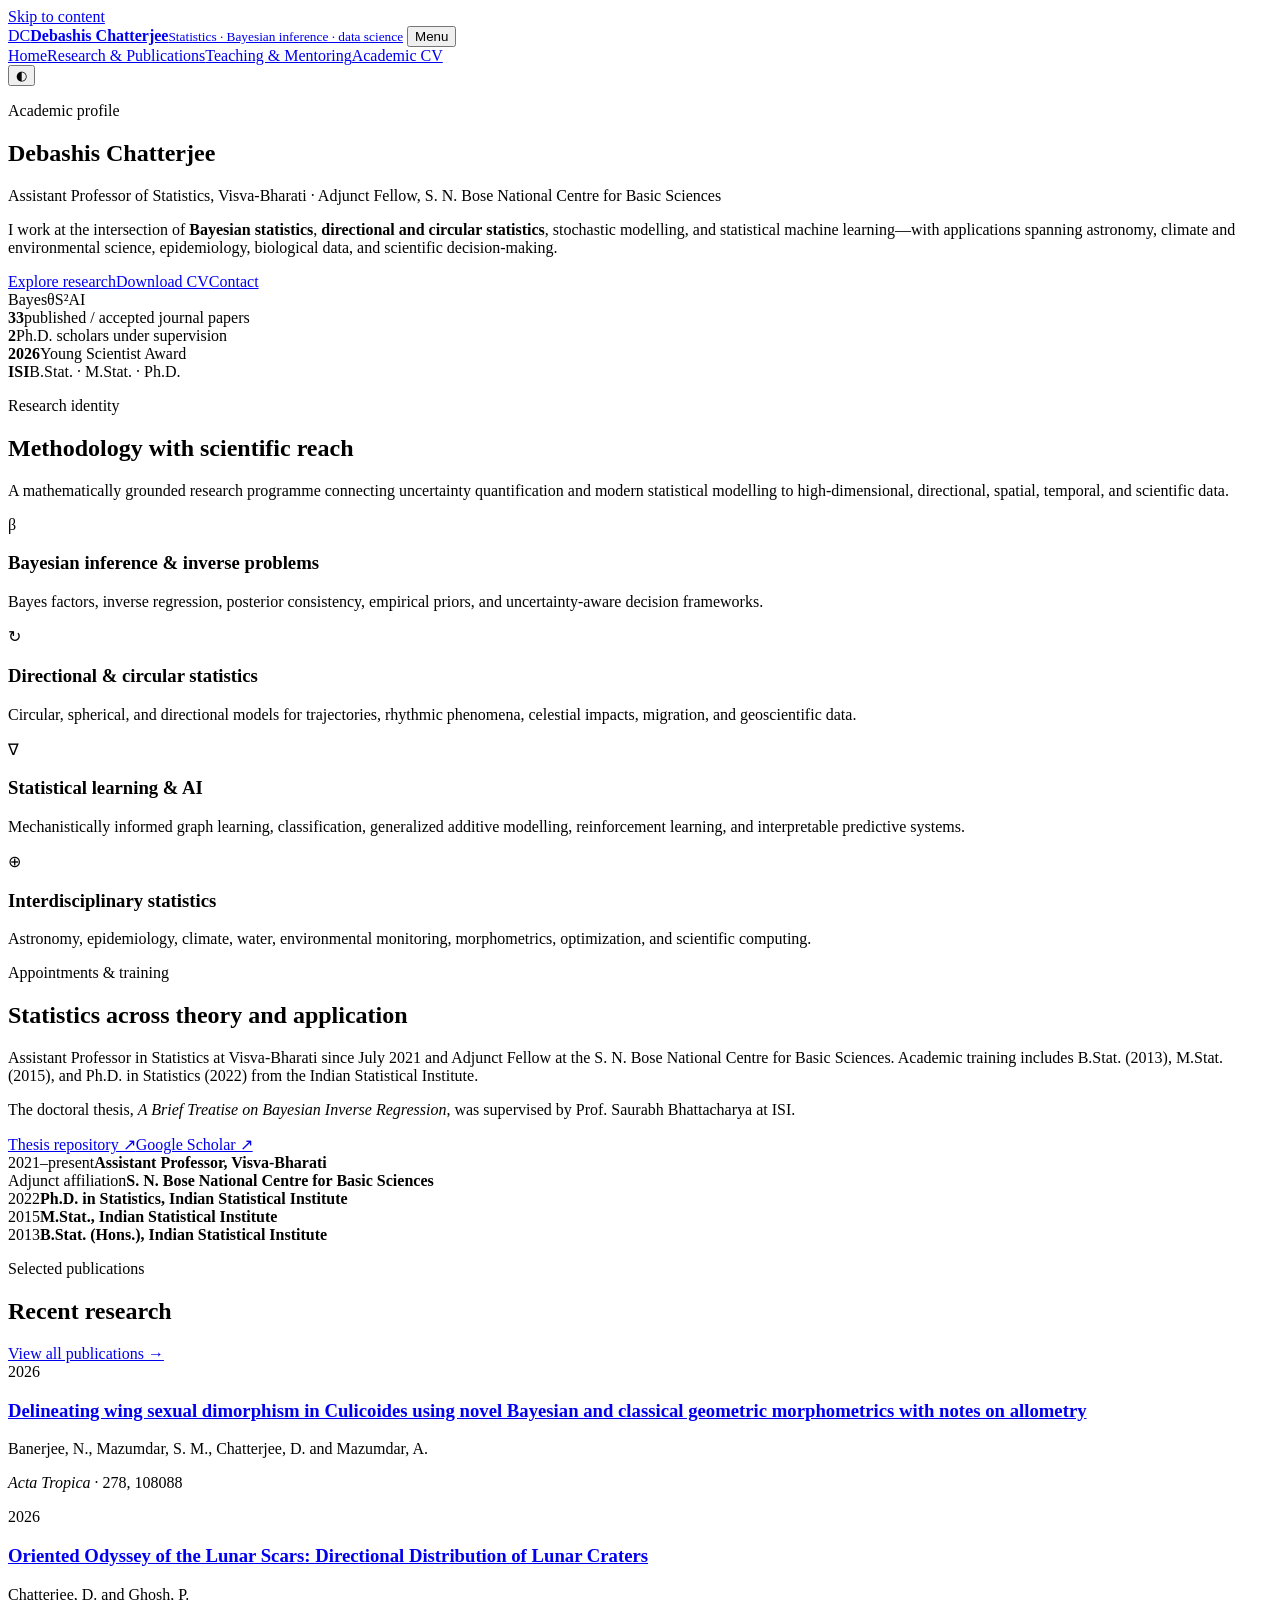
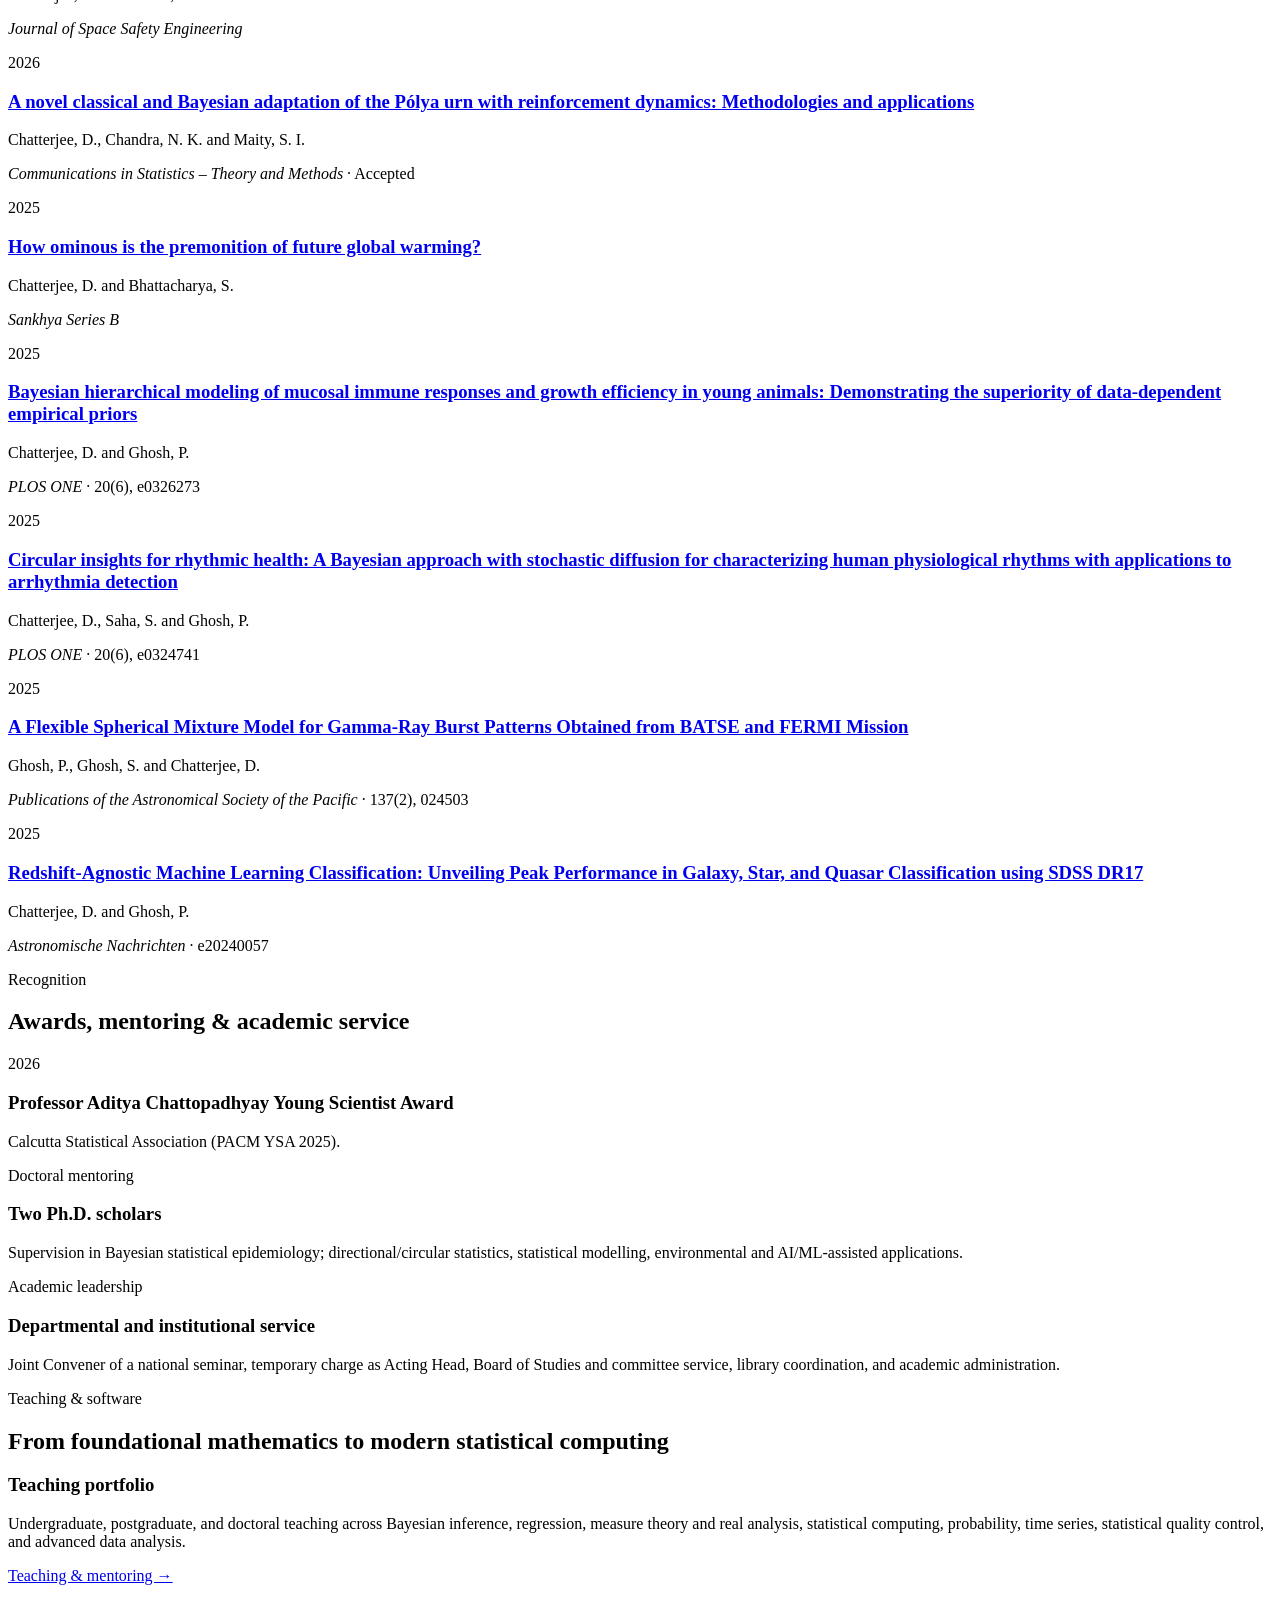
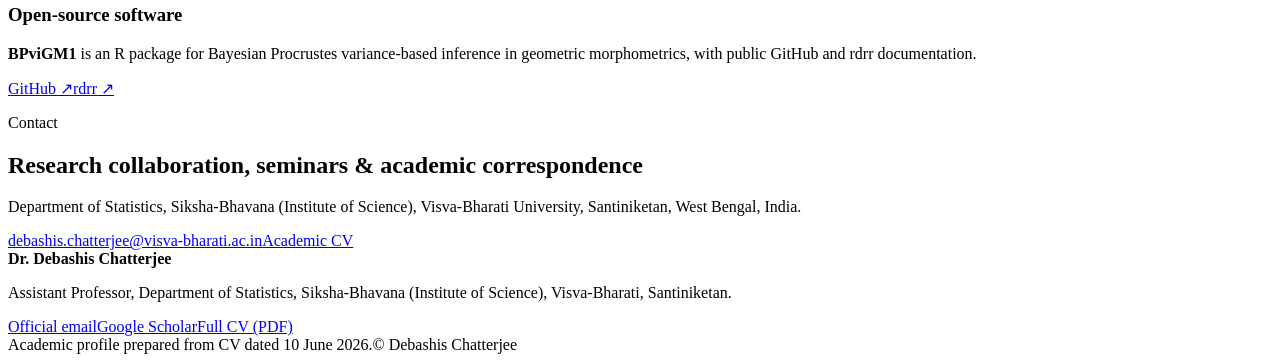
==== index.html @ a278e70b "Add files via upload" ====
<!doctype html>
<html lang="en">
<head>
<meta charset="utf-8">
<meta name="viewport" content="width=device-width, initial-scale=1">
<title>Debashis Chatterjee — Statistics, Bayesian Inference &amp; Data Science</title>
<meta name="description" content="Academic website of Dr. Debashis Chatterjee, Assistant Professor of Statistics at Visva-Bharati and Adjunct Fellow at S. N. Bose National Centre for Basic Sciences.">
<meta name="theme-color" content="#111b2b">
<link rel="icon" href="assets/favicon.svg" type="image/svg+xml">
<link rel="stylesheet" href="assets/site.css">
<meta property="og:type" content="website"><meta property="og:title" content="Debashis Chatterjee — Statistics, Bayesian Inference &amp; Data Science"><meta property="og:description" content="Academic website of Dr. Debashis Chatterjee, Assistant Professor of Statistics at Visva-Bharati and Adjunct Fellow at S. N. Bose National Centre for Basic Sciences.">
<script type="application/ld+json">{"@context": "https://schema.org", "@type": "Person", "name": "Debashis Chatterjee", "honorificPrefix": "Dr.", "jobTitle": "Assistant Professor in Statistics", "email": "mailto:debashis.chatterjee@visva-bharati.ac.in", "affiliation": [{"@type": "Organization", "name": "Visva-Bharati University"}, {"@type": "Organization", "name": "S. N. Bose National Centre for Basic Sciences"}], "alumniOf": {"@type": "CollegeOrUniversity", "name": "Indian Statistical Institute"}, "url": "", "sameAs": ["https://scholar.google.com/citations?user=3Jp0_-gAAAAJ&hl=en", "https://github.com/debashischatterjee111/BPviGM1"]}</script>

</head><body><a class="skip-link" href="#main">Skip to content</a>
<header class="site-header">
  <div class="shell header-inner">
    <a class="brand" href="index.html" aria-label="Debashis Chatterjee home"><span class="brand-mark">DC</span><span class="brand-text"><strong>Debashis Chatterjee</strong><small>Statistics · Bayesian inference · data science</small></span></a>
    <button class="menu-toggle" aria-expanded="false" aria-controls="site-nav">Menu</button>
    <nav id="site-nav" class="site-nav" aria-label="Primary navigation"><a class="nav-link active" href="index.html">Home</a><a class="nav-link " href="publications.html">Research & Publications</a><a class="nav-link " href="teaching.html">Teaching & Mentoring</a><a class="nav-link " href="cv.html">Academic CV</a></nav>
    <button class="theme-toggle" type="button" aria-label="Toggle color theme" title="Toggle color theme">◐</button>
  </div>
</header><main id="main">
<section class="hero"><div class="hero-grid shell">
  <div class="hero-copy"><p class="eyebrow">Academic profile</p><h1>Debashis <span>Chatterjee</span></h1><p class="hero-role">Assistant Professor of Statistics, Visva-Bharati · Adjunct Fellow, S. N. Bose National Centre for Basic Sciences</p><p class="hero-lead">I work at the intersection of <strong>Bayesian statistics</strong>, <strong>directional and circular statistics</strong>, stochastic modelling, and statistical machine learning—with applications spanning astronomy, climate and environmental science, epidemiology, biological data, and scientific decision-making.</p><div class="hero-actions"><a class="btn primary" href="publications.html">Explore research</a><a class="btn" href="Debashis_Chatterjee_CV.pdf">Download CV</a><a class="btn text" href="mailto:debashis.chatterjee@visva-bharati.ac.in">Contact</a></div></div>
  <aside class="hero-panel" aria-label="Academic snapshot"><div class="orb"><span>Bayes</span><span>θ</span><span>S²</span><span>AI</span></div><div class="hero-metrics"><div><strong>33</strong><span>published / accepted journal papers</span></div><div><strong>2</strong><span>Ph.D. scholars under supervision</span></div><div><strong>2026</strong><span>Young Scientist Award</span></div><div><strong>ISI</strong><span>B.Stat. · M.Stat. · Ph.D.</span></div></div></aside>
</div></section>
<section class="section shell"><div class="section-heading"><p class="eyebrow">Research identity</p><h2>Methodology with scientific reach</h2><p>A mathematically grounded research programme connecting uncertainty quantification and modern statistical modelling to high-dimensional, directional, spatial, temporal, and scientific data.</p></div><div class="cards four">
  <article class="topic-card"><div class="icon">β</div><h3>Bayesian inference & inverse problems</h3><p>Bayes factors, inverse regression, posterior consistency, empirical priors, and uncertainty-aware decision frameworks.</p></article>
  <article class="topic-card"><div class="icon">↻</div><h3>Directional & circular statistics</h3><p>Circular, spherical, and directional models for trajectories, rhythmic phenomena, celestial impacts, migration, and geoscientific data.</p></article>
  <article class="topic-card"><div class="icon">∇</div><h3>Statistical learning & AI</h3><p>Mechanistically informed graph learning, classification, generalized additive modelling, reinforcement learning, and interpretable predictive systems.</p></article>
  <article class="topic-card"><div class="icon">⊕</div><h3>Interdisciplinary statistics</h3><p>Astronomy, epidemiology, climate, water, environmental monitoring, morphometrics, optimization, and scientific computing.</p></article>
</div></section>
<section class="section alternate"><div class="shell split"><div><p class="eyebrow">Appointments & training</p><h2>Statistics across theory and application</h2><p>Assistant Professor in Statistics at Visva-Bharati since July 2021 and Adjunct Fellow at the S. N. Bose National Centre for Basic Sciences. Academic training includes B.Stat. (2013), M.Stat. (2015), and Ph.D. in Statistics (2022) from the Indian Statistical Institute.</p><p>The doctoral thesis, <em>A Brief Treatise on Bayesian Inverse Regression</em>, was supervised by Prof. Saurabh Bhattacharya at ISI.</p><div class="inline-links"><a href="http://library.isical.ac.in:8080/jspui/handle/10263/7094" target="_blank" rel="noopener noreferrer">Thesis repository ↗</a><a href="https://scholar.google.com/citations?user=3Jp0_-gAAAAJ&hl=en" target="_blank" rel="noopener noreferrer">Google Scholar ↗</a></div></div><div class="timeline compact"><div><span>2021–present</span><strong>Assistant Professor, Visva-Bharati</strong></div><div><span>Adjunct affiliation</span><strong>S. N. Bose National Centre for Basic Sciences</strong></div><div><span>2022</span><strong>Ph.D. in Statistics, Indian Statistical Institute</strong></div><div><span>2015</span><strong>M.Stat., Indian Statistical Institute</strong></div><div><span>2013</span><strong>B.Stat. (Hons.), Indian Statistical Institute</strong></div></div></div></section>
<section class="section shell"><div class="section-heading row"><div><p class="eyebrow">Selected publications</p><h2>Recent research</h2></div><a class="section-link" href="publications.html">View all publications →</a></div><div class="publication-list"><article class="publication-card"><div class="pub-year">2026</div><div><h3><a href="https://doi.org/10.1016/j.actatropica.2026.108088" target="_blank" rel="noopener noreferrer" class="">Delineating wing sexual dimorphism in Culicoides using novel Bayesian and classical geometric morphometrics with notes on allometry</a></h3><p class="authors">Banerjee, N., Mazumdar, S. M., Chatterjee, D. and Mazumdar, A.</p><p class="venue"><em>Acta Tropica</em> · 278, 108088</p></div></article><article class="publication-card"><div class="pub-year">2026</div><div><h3><a href="https://doi.org/10.1016/j.jsse.2026.02.009" target="_blank" rel="noopener noreferrer" class="">Oriented Odyssey of the Lunar Scars: Directional Distribution of Lunar Craters</a></h3><p class="authors">Chatterjee, D. and Ghosh, P.</p><p class="venue"><em>Journal of Space Safety Engineering</em></p></div></article><article class="publication-card"><div class="pub-year">2026</div><div><h3><a href="https://doi.org/10.1080/03610926.2026.2686273" target="_blank" rel="noopener noreferrer" class="">A novel classical and Bayesian adaptation of the Pólya urn with reinforcement dynamics: Methodologies and applications</a></h3><p class="authors">Chatterjee, D., Chandra, N. K. and Maity, S. I.</p><p class="venue"><em>Communications in Statistics – Theory and Methods</em> · Accepted</p></div></article><article class="publication-card"><div class="pub-year">2025</div><div><h3><a href="https://doi.org/10.1007/s13571-025-00390-y" target="_blank" rel="noopener noreferrer" class="">How ominous is the premonition of future global warming?</a></h3><p class="authors">Chatterjee, D. and Bhattacharya, S.</p><p class="venue"><em>Sankhya Series B</em></p></div></article><article class="publication-card"><div class="pub-year">2025</div><div><h3><a href="https://doi.org/10.1371/journal.pone.0326273" target="_blank" rel="noopener noreferrer" class="">Bayesian hierarchical modeling of mucosal immune responses and growth efficiency in young animals: Demonstrating the superiority of data-dependent empirical priors</a></h3><p class="authors">Chatterjee, D. and Ghosh, P.</p><p class="venue"><em>PLOS ONE</em> · 20(6), e0326273</p></div></article><article class="publication-card"><div class="pub-year">2025</div><div><h3><a href="https://doi.org/10.1371/journal.pone.0324741" target="_blank" rel="noopener noreferrer" class="">Circular insights for rhythmic health: A Bayesian approach with stochastic diffusion for characterizing human physiological rhythms with applications to arrhythmia detection</a></h3><p class="authors">Chatterjee, D., Saha, S. and Ghosh, P.</p><p class="venue"><em>PLOS ONE</em> · 20(6), e0324741</p></div></article><article class="publication-card"><div class="pub-year">2025</div><div><h3><a href="https://doi.org/10.1088/1538-3873/adb2c1" target="_blank" rel="noopener noreferrer" class="">A Flexible Spherical Mixture Model for Gamma-Ray Burst Patterns Obtained from BATSE and FERMI Mission</a></h3><p class="authors">Ghosh, P., Ghosh, S. and Chatterjee, D.</p><p class="venue"><em>Publications of the Astronomical Society of the Pacific</em> · 137(2), 024503</p></div></article><article class="publication-card"><div class="pub-year">2025</div><div><h3><a href="https://doi.org/10.1002/asna.20240057" target="_blank" rel="noopener noreferrer" class="">Redshift-Agnostic Machine Learning Classification: Unveiling Peak Performance in Galaxy, Star, and Quasar Classification using SDSS DR17</a></h3><p class="authors">Chatterjee, D. and Ghosh, P.</p><p class="venue"><em>Astronomische Nachrichten</em> · e20240057</p></div></article></div></section>
<section class="section dark"><div class="shell"><div class="section-heading light"><p class="eyebrow">Recognition</p><h2>Awards, mentoring & academic service</h2></div><div class="cards three"><article class="dark-card"><span class="kicker">2026</span><h3>Professor Aditya Chattopadhyay Young Scientist Award</h3><p>Calcutta Statistical Association (PACM YSA 2025).</p></article><article class="dark-card"><span class="kicker">Doctoral mentoring</span><h3>Two Ph.D. scholars</h3><p>Supervision in Bayesian statistical epidemiology; directional/circular statistics, statistical modelling, environmental and AI/ML-assisted applications.</p></article><article class="dark-card"><span class="kicker">Academic leadership</span><h3>Departmental and institutional service</h3><p>Joint Convener of a national seminar, temporary charge as Acting Head, Board of Studies and committee service, library coordination, and academic administration.</p></article></div></div></section>
<section class="section shell"><div class="section-heading"><p class="eyebrow">Teaching & software</p><h2>From foundational mathematics to modern statistical computing</h2></div><div class="split cardsplit"><div class="feature-block"><h3>Teaching portfolio</h3><p>Undergraduate, postgraduate, and doctoral teaching across Bayesian inference, regression, measure theory and real analysis, statistical computing, probability, time series, statistical quality control, and advanced data analysis.</p><a href="teaching.html">Teaching & mentoring →</a></div><div class="feature-block"><h3>Open-source software</h3><p><strong>BPviGM1</strong> is an R package for Bayesian Procrustes variance-based inference in geometric morphometrics, with public GitHub and rdrr documentation.</p><div class="inline-links"><a href="https://github.com/debashischatterjee111/BPviGM1" target="_blank" rel="noopener noreferrer">GitHub ↗</a><a href="https://rdrr.io/github/debashischatterjee111/BPviGM1/" target="_blank" rel="noopener noreferrer">rdrr ↗</a></div></div></div></section>
<section class="contact-band"><div class="shell contact-grid"><div><p class="eyebrow">Contact</p><h2>Research collaboration, seminars & academic correspondence</h2><p>Department of Statistics, Siksha-Bhavana (Institute of Science), Visva-Bharati University, Santiniketan, West Bengal, India.</p></div><div class="contact-actions"><a class="btn light" href="mailto:debashis.chatterjee@visva-bharati.ac.in">debashis.chatterjee@visva-bharati.ac.in</a><a class="btn ghost-light" href="Debashis_Chatterjee_CV.pdf">Academic CV</a></div></div></section>
</main><footer class="site-footer"><div class="shell footer-grid"><div><strong>Dr. Debashis Chatterjee</strong><p>Assistant Professor, Department of Statistics, Siksha-Bhavana (Institute of Science), Visva-Bharati, Santiniketan.</p></div><div class="footer-links"><a href="mailto:debashis.chatterjee@visva-bharati.ac.in">Official email</a><a href="https://scholar.google.com/citations?user=3Jp0_-gAAAAJ&hl=en" target="_blank" rel="noopener noreferrer">Google Scholar</a><a href="Debashis_Chatterjee_CV.pdf">Full CV (PDF)</a></div></div><div class="shell footer-bottom"><span>Academic profile prepared from CV dated 10 June 2026.</span><span>© <span id="year"></span> Debashis Chatterjee</span></div></footer><script src="assets/site.js"></script></body></html>
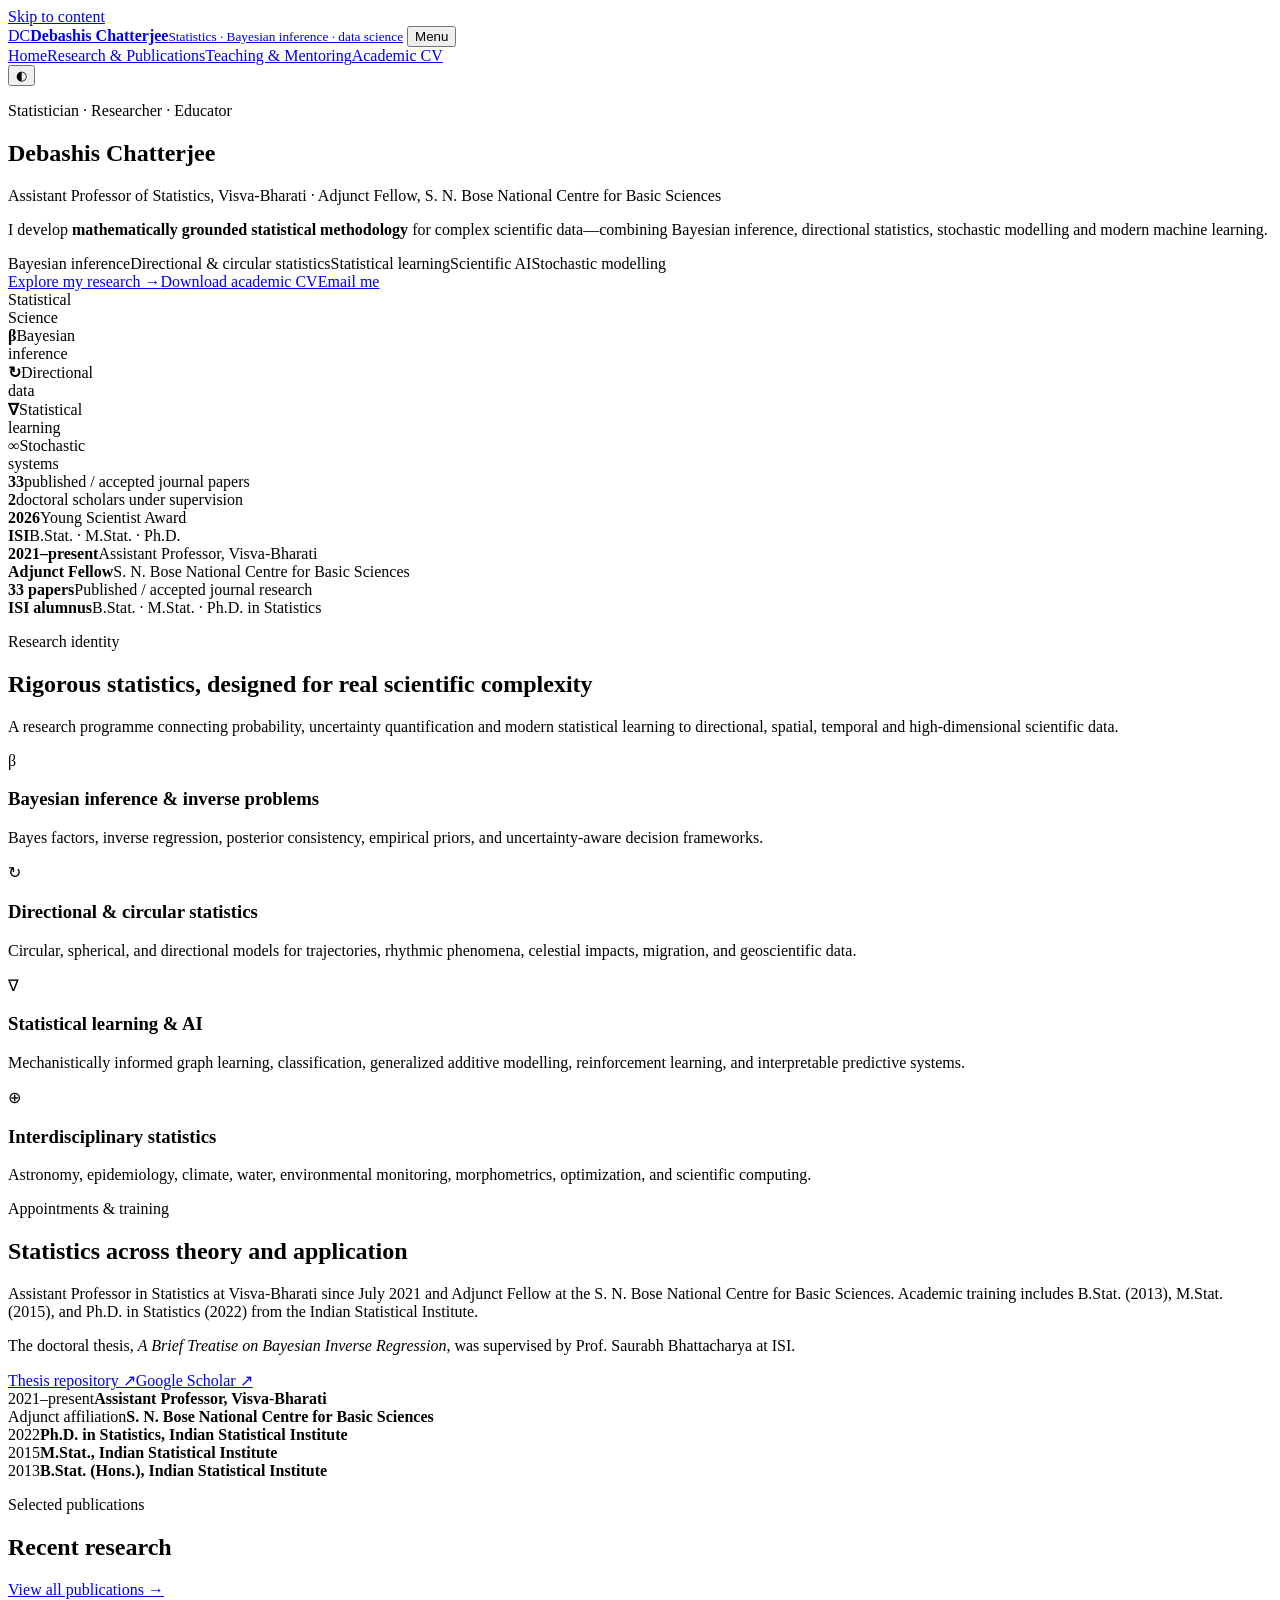
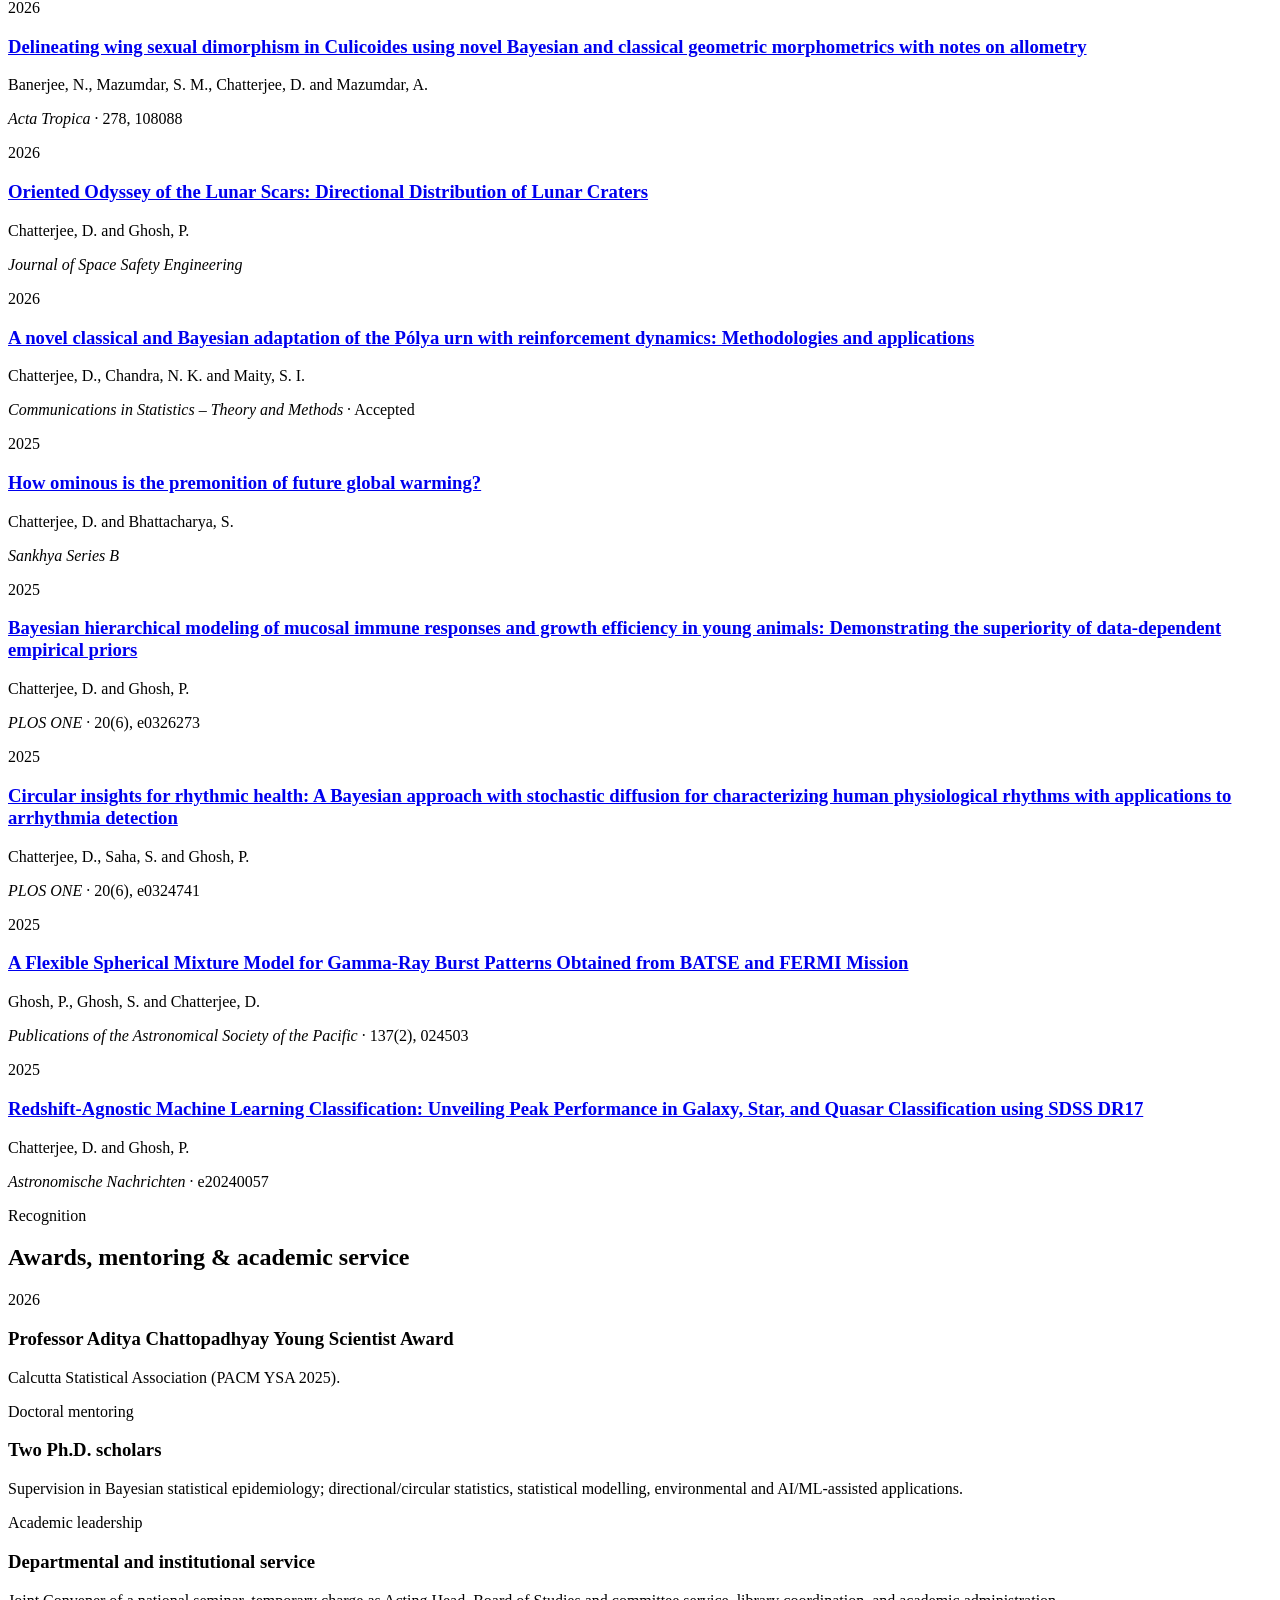
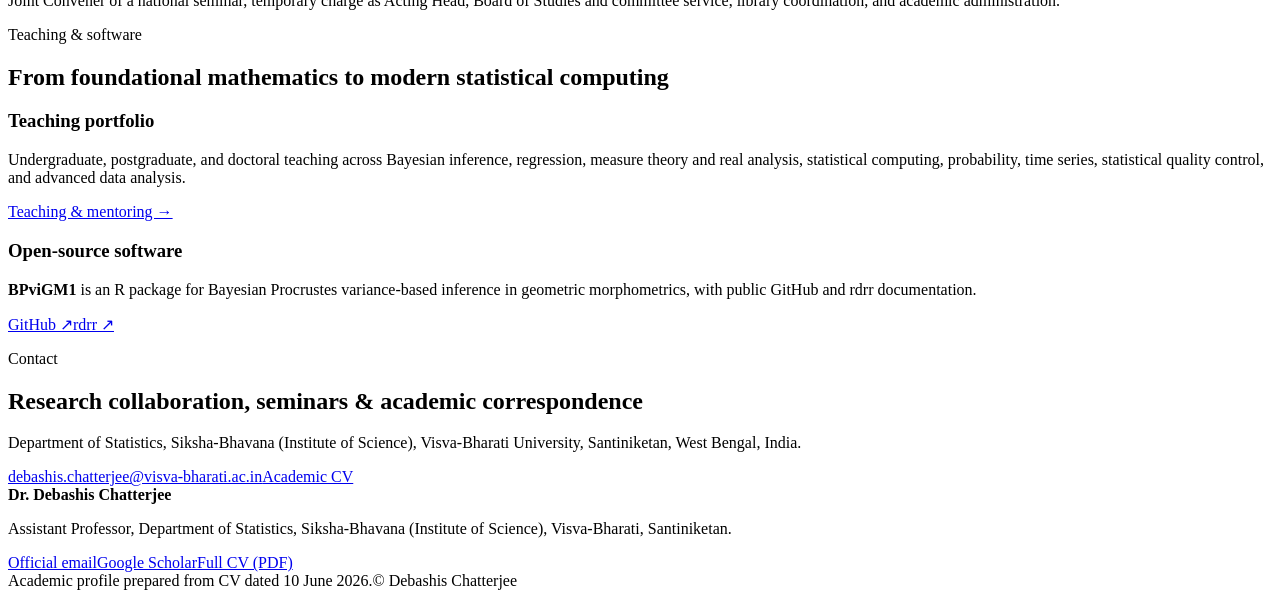
==== commit d998db48: "Add files via upload" ====
--- a/index.html
+++ b/index.html
@@ -21,10 +21,27 @@
   </div>
 </header><main id="main">
 <section class="hero"><div class="hero-grid shell">
-  <div class="hero-copy"><p class="eyebrow">Academic profile</p><h1>Debashis <span>Chatterjee</span></h1><p class="hero-role">Assistant Professor of Statistics, Visva-Bharati · Adjunct Fellow, S. N. Bose National Centre for Basic Sciences</p><p class="hero-lead">I work at the intersection of <strong>Bayesian statistics</strong>, <strong>directional and circular statistics</strong>, stochastic modelling, and statistical machine learning—with applications spanning astronomy, climate and environmental science, epidemiology, biological data, and scientific decision-making.</p><div class="hero-actions"><a class="btn primary" href="publications.html">Explore research</a><a class="btn" href="Debashis_Chatterjee_CV.pdf">Download CV</a><a class="btn text" href="mailto:debashis.chatterjee@visva-bharati.ac.in">Contact</a></div></div>
-  <aside class="hero-panel" aria-label="Academic snapshot"><div class="orb"><span>Bayes</span><span>θ</span><span>S²</span><span>AI</span></div><div class="hero-metrics"><div><strong>33</strong><span>published / accepted journal papers</span></div><div><strong>2</strong><span>Ph.D. scholars under supervision</span></div><div><strong>2026</strong><span>Young Scientist Award</span></div><div><strong>ISI</strong><span>B.Stat. · M.Stat. · Ph.D.</span></div></div></aside>
+  <div class="hero-copy">
+    <p class="eyebrow">Statistician · Researcher · Educator</p>
+    <h1>Debashis <span>Chatterjee</span></h1>
+    <p class="hero-role">Assistant Professor of Statistics, Visva-Bharati · Adjunct Fellow, S. N. Bose National Centre for Basic Sciences</p>
+    <p class="hero-lead">I develop <strong>mathematically grounded statistical methodology</strong> for complex scientific data—combining Bayesian inference, directional statistics, stochastic modelling and modern machine learning.</p>
+    <div class="research-pills" aria-label="Research themes"><span>Bayesian inference</span><span>Directional & circular statistics</span><span>Statistical learning</span><span>Scientific AI</span><span>Stochastic modelling</span></div>
+    <div class="hero-actions"><a class="btn primary" href="publications.html">Explore my research →</a><a class="btn" href="Debashis_Chatterjee_CV.pdf">Download academic CV</a><a class="btn text" href="mailto:debashis.chatterjee@visva-bharati.ac.in">Email me</a></div>
+  </div>
+  <aside class="hero-panel" aria-label="Research profile overview">
+    <div class="constellation" aria-hidden="true">
+      <div class="core-node">Statistical<br>Science</div>
+      <div class="node n1"><div><b>β</b>Bayesian<br>inference</div></div>
+      <div class="node n2"><div><b>↻</b>Directional<br>data</div></div>
+      <div class="node n3"><div><b>∇</b>Statistical<br>learning</div></div>
+      <div class="node n4"><div><b>∞</b>Stochastic<br>systems</div></div>
+    </div>
+    <div class="hero-metrics"><div><strong>33</strong><span>published / accepted journal papers</span></div><div><strong>2</strong><span>doctoral scholars under supervision</span></div><div><strong>2026</strong><span>Young Scientist Award</span></div><div><strong>ISI</strong><span>B.Stat. · M.Stat. · Ph.D.</span></div></div>
+  </aside>
 </div></section>
-<section class="section shell"><div class="section-heading"><p class="eyebrow">Research identity</p><h2>Methodology with scientific reach</h2><p>A mathematically grounded research programme connecting uncertainty quantification and modern statistical modelling to high-dimensional, directional, spatial, temporal, and scientific data.</p></div><div class="cards four">
+<section class="stat-strip" aria-label="Academic profile highlights"><div class="shell"><div class="stat"><strong>2021–present</strong><span>Assistant Professor, Visva-Bharati</span></div><div class="stat"><strong>Adjunct Fellow</strong><span>S. N. Bose National Centre for Basic Sciences</span></div><div class="stat"><strong>33 papers</strong><span>Published / accepted journal research</span></div><div class="stat"><strong>ISI alumnus</strong><span>B.Stat. · M.Stat. · Ph.D. in Statistics</span></div></div></section>
+<section class="section shell"><div class="section-heading"><p class="eyebrow">Research identity</p><h2>Rigorous statistics, designed for real scientific complexity</h2><p>A research programme connecting probability, uncertainty quantification and modern statistical learning to directional, spatial, temporal and high-dimensional scientific data.</p></div><div class="cards four">
   <article class="topic-card"><div class="icon">β</div><h3>Bayesian inference & inverse problems</h3><p>Bayes factors, inverse regression, posterior consistency, empirical priors, and uncertainty-aware decision frameworks.</p></article>
   <article class="topic-card"><div class="icon">↻</div><h3>Directional & circular statistics</h3><p>Circular, spherical, and directional models for trajectories, rhythmic phenomena, celestial impacts, migration, and geoscientific data.</p></article>
   <article class="topic-card"><div class="icon">∇</div><h3>Statistical learning & AI</h3><p>Mechanistically informed graph learning, classification, generalized additive modelling, reinforcement learning, and interpretable predictive systems.</p></article>
